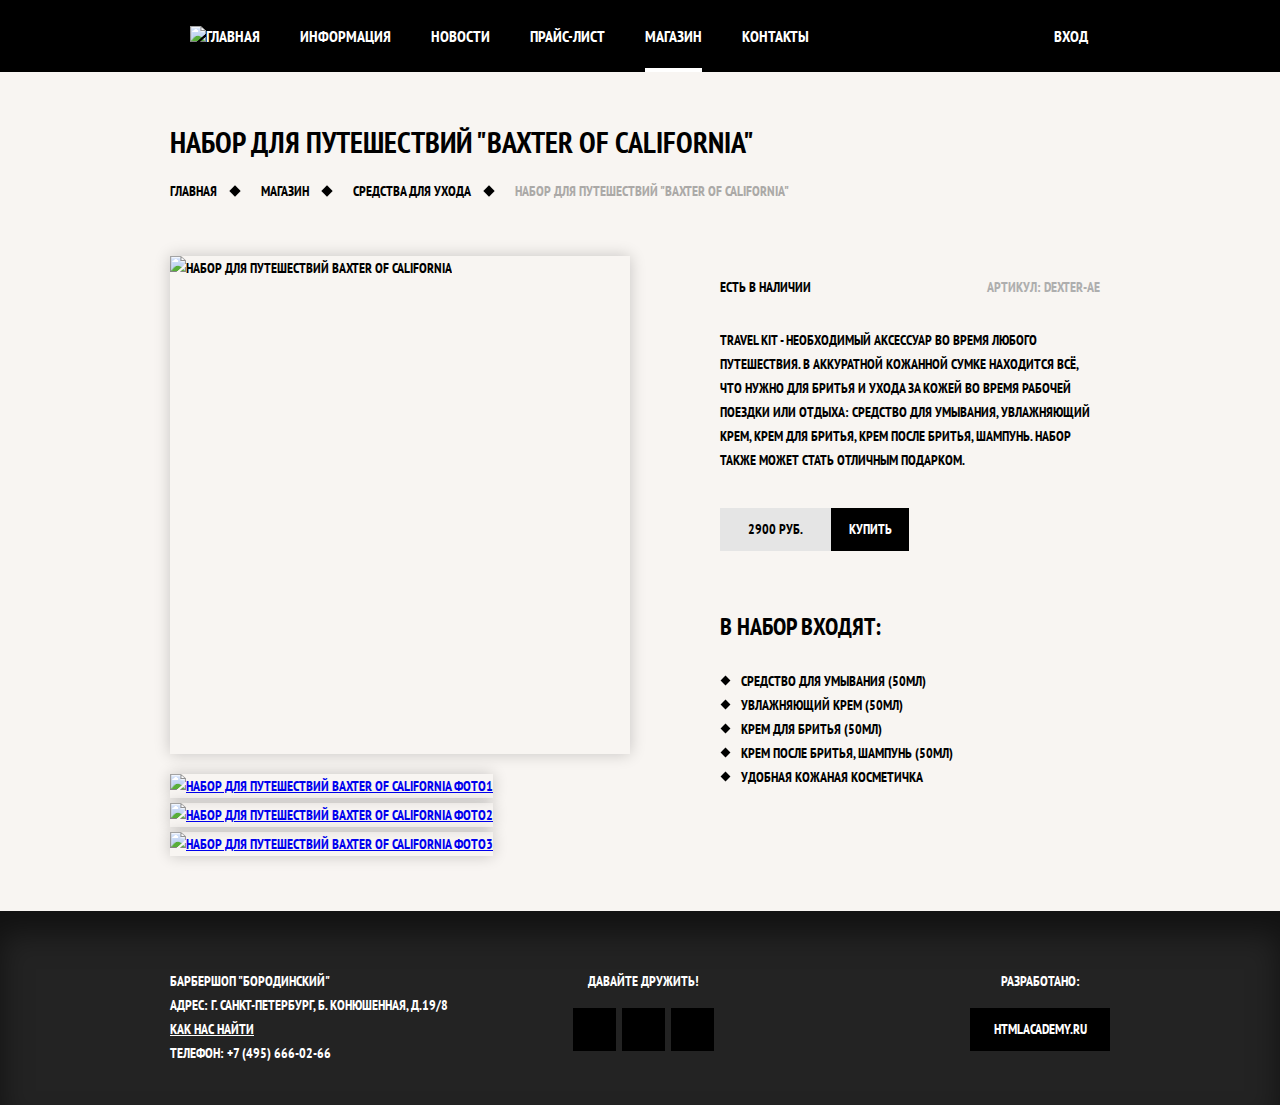
==== item.html @ e09c8097 "Upload" ====
<!DOCTYPE html>
<html lang="en">
<head>
	<meta charset="utf-8">
	<title>Барбершоп Бородинский</title>
	<meta name="description" content="Лучший барбершоп в Москве">
	<meta name="keywords" content="барбершоп, побриться, Бородинский">
	<link href='https://fonts.googleapis.com/css?family=PT+Sans+Narrow:400,700&subset=latin,cyrillic' rel='stylesheet' type='text/css'>
	<link rel="stylesheet" href="css/normalize.css">
	<link rel="stylesheet" href="css/style.css">
	<style type="text/css">.main-footer {margin-top: 50px;}</style>
</head>
<body>
	<header class="main-header">
		<div class="container clearfix">
			<nav class="main-navigation">
				<ul>
					<li><a href=""><img src="img/logo-header.png" width="111"	height="24" alt="Главная"></a></li>
					<li><a href="">Информация</a></li>
					<li><a href="">Новости</a></li>
					<li><a href="">Прайс-лист</a></li>
					<li class="active"><a href="">Магазин</a></li>
					<li><a href="">Контакты</a></li>
				</ul>		  
			</nav>
			<div class="user-block">
				<a href="" class="login">Вход</a>
			</div>
		</div>
	</header>

	<div class="container clearfix">
		<div class="title-card">
			<h1 class="page-title">Набор для путешествий "Baxter of California"</h1>
			<div class="breadcrumbs">
				<ul>
					<li><a href="#">Главная</a></li>
					<li><a href="#">Магазин</a></li>
					<li><a href="#">Средства для ухода</a></li>
					<li class="active">Набор для путешествий "Baxter of California"</li>
				</ul>
			</div>
		</div>
		<div class="item-gallery">
			<div class="main-item-image">
				<img src="img/big-item.jpg" width="460" height="498" alt="Набор для путешествий Baxter of California">
			</div>
			<div class="preview-item-image">
				<a href="#"><img src="img/small-item-foto1.jpg" width="140" height="149" alt="Набор для путешествий Baxter of California фото1"></a>
				<a href="#"><img src="img/small-item-foto2.jpg" width="140" height="149" alt="Набор для путешествий Baxter of California фото2"></a>
				<a href="#"><img src="img/small-item-foto3.jpg" width="140" height="149" alt="Набор для путешествий Baxter of California фото3"></a>
			</div> 
		</div>
		<div class="description">
			<div class="item-info">
				<span class="item-available">Есть в наличии</span>
				<span class="item-article">Артикул: DEXTER-AE</span>
			</div>
			<div class="item-description">
				Travel kit - необходимый аксессуар во время любого путешествия. В аккуратной кожанной сумке находится всё, что нужно для бритья и ухода за кожей во время рабочей поездки или отдыха: средство для умывания, увлажняющий крем, крем для бритья, крем после бритья, шампунь. Набор также может стать отличным подарком.
			</div>
				<div class="item-price">2900 руб.</div><button class="btn item-buy">Купить</button>
			<div class="kit">
				<h3 class="content-column-title">В набор входят:</h3>
				<ul class="kit-list">
					<li>Средство для умывания (50мл)</li>
					<li>Увлажняющий крем (50мл)</li>
					<li>Крем для бритья (50мл)</li>
					<li>Крем после бритья, шампунь (50мл)</li>
					<li>Удобная кожаная косметичка</li>
				</ul>
			</div>	
		</div>
	</div>

	<footer class="main-footer">
		<div class="container clearfix">
			<div class="footer-contacts">
				Барбершоп "Бородинский"<br>
				Адрес: г. Санкт-Петербург, Б. Конюшенная, д.19/8<br>
				<a href="#">Как нас найти</a><br>
				Телефон: +7 (495) 666-02-66
			</div>
			<div class="footer-social">
				<p>Давайте дружить!</p>
				<a href="https://vk.com/htmlacademy" class="social-btn btn-vk">VK</a><a href="https://www.facebook.com/htmlacademy" class="social-btn btn-fb">Facebook</a><a href="https://www.instagram.com/htmlacademy/" class="social-btn btn-insta">Instagram</a>
			</div>
			<div class="footer-develope">
				<p>Разработано:</p>
				<a href="https://htmlacademy.ru/" class="btn">HTMLACADEMY.ru</a>
			</div>
		</div>
	</footer>

</body>
</html>
---- css/style.css ----
body {
	min-width: 960px;
	margin: 0;
	padding: 0;
	font-size: 14px;
	line-height: 24px;
	font-weight: 700;
	font-family: "PT Sans Narrow", "Arial", sans-serif;
	text-transform: uppercase;
	color: black;
	background: #f8f5f2 url("../img/bg-index-content.png");
}
h1 {
	font-size: 30px;
	line-height: 42px;
	font-weight: inherit;
}
h2 {
	font-size: 30px;
	line-height: 42px;
	font-weight: inherit;
}
h3 {
	font-size: 24px;
	line-height: 30px;
	font-weight: inherit;
}
.container {
	width: 940px;
	margin: 0 auto;
	padding: 0 10px;

}
.clearfix:after { /* Псевдораспорка */
	content: "";
	display: table;
	clear: both;
}
								/*HEADER*/
.main-header {
	margin-bottom: 40px;
	background: black;
}
.main-navigation {
	float: left;
	width: 780px;
}
.user-block {
	position: relative;
	float: right;
	max-width: 140px; /* чтобы прижалось */
	font-size: 0;
}
.main-navigation ul {
	margin: 0;
	padding: 0;
	font-size: 0;
	list-style: none;
}
.main-navigation li {
	display: inline-block;
	vertical-align: top;
	text-decoration: none;
}
.main-navigation a {
	position: relative;
	display: block;
	padding: 26px 20px;
	font-size: 16px;
	line-height: 20px;
	text-decoration: none;
	color: white;
}
.main-navigation img {
	margin-left: 0;
	margin-top: -5px;
	margin-bottom: -4px;
}
.main-navigation a:hover,
.user-block a:hover {
	background: #242424;
	z-index: 1;
}
.main-navigation .active a:after {
	content: "";
	position: absolute;
	bottom: 0;
	left: 20px;
	right: 20px;
	height: 4px;
	background: white;
}
.main-navigation .active a:hover {
	background: none;
}
.user-block a {
	position: relative;
	display: inline-block;
	padding-top: 26px;
	padding-bottom: 26px;
	padding-left: 50px;
	padding-right: 22px;
	font-size: 16px;
	line-height: 20px;
	text-decoration: none;
	color: white;
}

.user-block:before {
	content:"";
	position: absolute;
	width: 17px;
	height: 17px;
	top: 28px;
	left: 20px;
	background-image: url("../img/sprite/sprite.png");
	background-position: -51px -50px;
	opacity: 1;
}
.user-block:hover:before {
	content:"";
	position: absolute;
	width: 17px;
	height: 17px;
	top: 28px;
	left: 20px;
	background-image: url("../img/sprite/sprite.png");
	background-position: -51px -50px;
	opacity: 0.3;
	z-index: 2;
}
								/* LOGO */
.logo {
	padding-top: 20px;
	width: 368px; 
	height: 204px;
	margin: 0 auto;
	margin-bottom: 21px;
}
.logo img {
  	width: 368px;
  	height: 204px;
}
.features-row {
	margin-bottom: 68px;
}
								/* FEATURES */
.features-item {
	float: left;
	width: 300px;
	margin-right: 20px;
	text-align: center;
	color: white;
}
.features-item:last-child {
	margin-right: 0;
}
.features-title {
	position: relative;
	font-size: 30px;
	line-height: 42px;
	padding-bottom: 35px;
	margin-bottom: 25px;
}
.features-item p {
	margin: 10px; 
}
.features-title:after {
	content: "";
	position: absolute;
	width: 20px;
	height: 20px;
	background: white;
	left: 140px;
	bottom: 4px;
	transform: rotate(45deg);	
}
								/* INDEX ROW#1 */
.index-content {
	padding: 44px 60px;
	padding-bottom: 49px;
	margin-bottom: 37px;
	background:
		url("../img/strip-content.png") no-repeat center,
		#f8f5f2 url("../img/bg-index-content.png");
}
.content-column-left {
	float: left;
	padding-left: 20px;
	width: 370px;
}
.content-column-right {
	float: right;
	margin-right: 20px;
	width: 300px;
}
.news-preview {
	list-style: none;
	padding: 0;
	margin: 0;
	margin-bottom: 29px;
}
.news-preview li{
	margin-bottom: 21px;
}
.content-column-title {
	margin: 0;
	margin-bottom: 20px;
}
.news-preview time{
	text-transform: none;
}
.gallery {
	position: relative;
	height: 260px;
}
.gallery-content {
	height: 164px;
	margin: 0;
	border: 7px solid white;
	background: #cccccc;
}
.gallery-content img {
	width: 286px;
	height: 164px;
}
.content-column-right .content-column-title {
	margin-bottom: 22px;
	margin-left: 2px;
}
							/* INDEX ROW#2 */
.index-content p {
	margin-bottom: 21px;
}
.appointment-form input {
	float: left;
	width: 110px;
	padding: 7px 13px;
	margin-right: 20px;
	margin-bottom: 19px;
	border: 2px solid black;

	font-size: 14px;
  	font-family: "PT Sans Narrow", sans-serif;
  	font-weight: 700;
  	line-height: 24px;
  	text-transform: uppercase;

	background: #f9f6f3;
	outline: none;
}
.appointment-form input:nth-child(2n) {
	margin-right: 0;
}
.appointment-form  input:focus {
  	border: 2px solid #663d15;
}
.appointment-form .btn {
	clear: both;
	width: 100%;
}
							/*BUTTONS  */
.btn {
	display: inline-block;
	vertical-align: top;
	min-width: 140px;
	padding: 10px 0;
	margin-right: 20px;

	font-size: 14px;
  	font-family: "PT Sans Narrow", sans-serif;
  	font-weight: 700;
  	line-height: 23px;
  	text-decoration: none;
  	text-transform: uppercase;

	color: white;
	background: black;
	text-decoration: none;
	text-align: center;

	border: none;
  	outline: none;
  	cursor: pointer;
}
.btn:hover,
.btn:active {
	background: #663d15;
}
.gallery .btn {
	position: absolute;
	bottom: 0;
	width: 140px;
	margin: 0;
}
.gallery-prev {
	left: 0;
}
.gallery-next {
	right: 0;
}
						/* FOOTER */
.main-footer {
	padding-top: 58px;
	padding-bottom: 40px;
	margin-top: 66px;
	color: white;
	background: #232323 url("../img/bg-footer.png");
	box-shadow: inset 0 22px 30px rgba(0,0,0,0.5);
}
.footer-contacts {
	float: left;
	width: 380px;
	margin-right: 20px;
}
.footer-contacts a {
	color: white;
}
.footer-contacts a:hover {
	text-decoration: none;
}
.footer-social {
	float: left;
	min-width: 140px;
	text-align: center;
}
.footer-social p {
	margin: 0;
	margin-bottom: 15px;
}
.social-btn {
	display: inline-block;
	vertical-align: top;
	width: 43px;
	height: 43px;
	margin: 0 3px;
	font-size: 0;
  	text-decoration: none;
  	background: black url("../img/sprite/sprite.png") no-repeat center;
}
.social-btn:hover {
	background: white url("../img/sprite/sprite.png") no-repeat center;;
}
.btn-vk {
    background-position: -114px -115px;
}
.btn-fb {
    background-position: -109px -77px;
}
.btn-insta {
	background-position: -31px -117px;
}
.btn-vk:hover {
    background-position: -160px 3px;
}
.btn-fb:hover {
    background-position: 5px -119px;
}
.btn-insta:hover {
	background-position: -72px -116px;
}
.footer-develope {
	float: right;
	max-width: 320px;
	text-align: center;
}
.footer-develope p {
	margin: 0;
	margin-bottom: 15px;
	text-align: center;
}
.footer-develope .btn {
	margin-right: 0;
}
.footer-develope .btn:hover {
	color: black;
	background: white;
}

					/* ITEM.html */
.title-card	{
	padding-top: 9px;
}				
.page-title {
	margin: 0;
	margin-bottom: 16px;
	color: black;
}
.breadcrumbs ul {
	padding: 0;
	margin: 0;
	margin-bottom: 48px;
	font-size: 0;
	list-style: none;
}
.breadcrumbs li {
	position: relative;
	display: inline-block;
	vertical-align: top;
	padding: 0 22px;
}
.breadcrumbs li:first-child {
	padding-left: 0;
}
.breadcrumbs .active{
	font-size: 14px;
	color: #aba9a7;
}
.breadcrumbs a {
	font-size: 14px;
	text-decoration: none;
	color: black;
}
.breadcrumbs li:after {
	content: "";
	position: absolute;
	width: 8px;
	height: 8px;
	background: black;
	right: 0;
	top: 8px;
	transform: rotate(45deg);	
}
.breadcrumbs li:last-child:after {
	display: none;
}
.breadcrumbs a:hover {
	color: #663d15;
}
.item-gallery {
	width: 460px;
	float: left;
}
.main-item-image {
	width: 460px;
	height: 498px;
	margin-bottom: 20px;
	box-shadow: 0 0 15px 0 rgba(0,0,0,0.2);
}
.preview-item-image {
	font-size: 0;
}
.preview-item-image a {
	margin-right: 20px;
	font-size: 14px;
}
.preview-item-image a:nth-child(3n) {
	margin-right: 0;
}
.preview-item-image img {
	box-shadow: 0 0 15px 0 rgba(0,0,0,0.2);
}

.description {
	float: right;
	width: 380px;
	padding: 19px 10px;
}
.item-available {
	float: left;
	margin-bottom: 29px;
}
.item-article {
	float: right;
	color: #aeaeae;
}
.item-description {
	margin-bottom: 36px;
	clear: both;
}
.item-price {
	display: inline-block;
	vertical-align: middle;
	text-align: center;
	min-width: 111px;
	line-height: 43px;
	background: #e5e5e5;
	color: black;
	text-transform: uppercase;
	font-size: 14px;
	text-decoration: none;
}
.item-buy {
	min-width: 78px;
	padding: 10px 10px;
	margin-bottom: 61px;
}
.kit-list {
	padding-left: 21px;
	padding-top: 7px;
	list-style: none;
}
.kit-list li {
	position: relative;
}
.kit-list li:before {
	content:"";
	position: absolute;
	left: -19px;
	top: 8px;
	width: 7px;
	height: 7px;
	transform: rotate(45deg);		
	background-color: black;
}
						/* SHOP */
.shop-filters {
	float: left;
	width: 220px;
}		
.filter-brand {
	margin-bottom: 38px;
}		
.filter-type {
	margin-bottom: 34px;
}	
.filter-brand fieldset,
.filter-type fieldset {
	border: none;
	padding: 0;
	margin: 0;
}
.filter-brand ul,
.filter-type ul {
	margin-top: 27px;
	list-style: none;
	padding: 0;
}



input[type="checkbox"] + label,
input[type="radio"] + label {
  	position: relative;
  	display: block;
  	margin-bottom: 18px;
 	padding-left: 44px;
 	cursor: pointer;
 	line-height: 19px;
}
input[type="checkbox"] + label:before {
	content: "";
	position: absolute;
	left: 0;
	top: 0;
	width: 16px;
	height: 16px;
	border: 2px solid black;
	background-color: #f9f6f3;
}
input[type="checkbox"]:checked + label:before {
	content: "";
	background: url("../img/sprite/sprite.png") no-repeat;
	background-position: -12px -12px;
}
input[type="checkbox"] + label:hover {
	content: "";
	color: #ba8f1a;
}
input[type="checkbox"]:disabled + label:before {
	content: "";
	color: grey;
	border: 2px solid #adaba9;
}
input[type="checkbox"]:disabled + label {
	content: "";
	color: #adaba9;
	cursor: default;
}
input[type="checkbox"]:disabled:checked + label:before {
	content: "";
	color: grey;
	background: url("../img/sprite/sprite.png") no-repeat;
	background-position: -52px -12px;
}



input[type="radio"] + label:before {
	content: "";
	position: absolute;
	top: 0;
	left: 0;
	width: 16px;
	height: 16px;
	border: 2px solid black;
	border-radius: 50px;
}
input[type="radio"]:checked + label:after {
	content: "";
	position: absolute;
	top: 6px;
	left: 6px;
	width: 4px;
	height: 4px;
	border: 2px solid black;
	border-radius: 50px;
	background-color: black;
}
input[type="radio"] + label:hover {
	content: "";
	color: #ba8f1a;
}
input[type="radio"]:disabled + label {
	content: "";
	color: grey;
	cursor: default;
}
input[type="radio"]:disabled + label:before {
	content: "";
	position: absolute;
	top: 0;
	left: 0;
	width: 16px;
	height: 16px;
	border: 2px solid #adaba9;
	border-radius: 50px;
}
input[type="radio"]:disabled:checked + label:after {
	content: "";
	position: absolute;
	top: 6px;
	left: 6px;
	width: 4px;
	height: 4px;
	border: 2px solid #adaba9;
	border-radius: 50px;
	background-color: #adaba9;
}
.shop-filters .btn {
	text-align: center;
	min-width: 112px;
	font-size: 13px;
}

.shop-items {
	float: right;
	width: 700px;
	font-size: 0;
}
.item-card {
	display: inline-block;
	vertical-align: top;
	width: 220px;
	min-height: 285px;
	margin-right: 20px;
	margin-bottom: 20px;
	font-size: 14px;
	background: white;
	box-shadow: 0 0 15px 0 rgba(0,0,0,0.2);
}
.item-card:nth-child(3n) {
	margin-right: 0;
}
.item-card .btn {
	min-width: 79px;
	margin-right: 0;
	margin-left: -2px;
}
.action {
	margin: 0 15px;
	font-size: 0;
}
.item-title {
	margin: 2px 15px;
}
.item-title a {
	font-size: 14px;
	color: black;
	text-transform: none;
	text-decoration: none;
}
.item-title .item-brand {
	display: block;
	margin-top: -6px;
	margin-bottom: 10px;
	text-transform: uppercase;
}
.page-list {
	margin-top: 25px;
}
.page-list .btn	 {
	min-width: 43px;
	margin-right: 7px;
}
.page-list .active {
	color: black;
	background-color: white;
}
.legend-brand {
	font-size: 24px;
	line-height: 18px;
}
/*                       PRICE.HTML                   */
.inner-page .breadcrumbs ul{
	margin-bottom: 40px;
}

.art-title {
	text-align: center;
	margin-bottom: 60px;
}
.art-title h2 {
	position: relative;
	display: inline;
	font-size: 48px;
	line-height: 50px;
	text-align: center;
	padding: 0 25px;
	background: #f8f5f2 url("../img/bg-index-content.png");
	z-index: 2;
}
.art-title:after {
	content: "";
	display: block;
	position: relative;
	top: -25px;
	border-bottom: 2px solid black;
	z-index: 1;
}
.price-column-left {
	float: left;
	width: 460px;
	margin-bottom: 40px;
}
.price-column-right {
	float: right;
	width: 460px;
	margin-bottom: 40px;
}
.table-price h3 {
	text-align: left;
	margin-bottom: 34px;
}
.table-price {
	width: 100%;
	border-collapse: collapse;
	border: 2px solid black;
}
.table-price td {
	width: 50%;
	border: 2px solid black;
}
.table-price td:first-child {
	padding: 7px 17px;
}
.table-price td:last-child {
	text-align: center;
}
.custom-list {
	padding: 0;
	margin: 0;
	margin-top: 27px;
	list-style: none;
}
.custom-list li {
	position: relative;
	padding-left: 20px;
	margin-bottom: 13px;
}
.custom-list li:before {
	content: "";
	position: absolute;
	width: 8px;
	height: 8px;
	top: 30%;
	left: 0;
	background: black;
	transform: rotate(45deg);
}


.sprite {
    background-image: url("../img/sprite/sprite.png");
    background-repeat: no-repeat;
    display: block;
}

.sprite-checkbox-check {
    width: 20px;
    height: 20px;
    background-position: -10px -10px;
}

.sprite-checkbox-check-block {
    width: 20px;
    height: 20px;
    background-position: -50px -10px;
}

.sprite-checkbox-empty {
    width: 20px;
    height: 20px;
    background-position: -90px -10px;
}

.sprite-checkbox-empty-block {
    width: 20px;
    height: 20px;
    background-position: -130px -10px;
}

.sprite-form-close-cross {
    width: 21px;
    height: 21px;
    background-position: -10px -50px;
}

.sprite-form-login {
    width: 18px;
    height: 16px;
    background-position: -51px -50px;
}

.sprite-form-pass {
    width: 15px;
    height: 17px;
    background-position: -89px -50px;
}

.sprite-form-user {
    width: 15px;
    height: 15px;
    background-position: -124px -50px;
}

.sprite-icon-fb {
    width: 12px;
    height: 22px;
    background-position: -124px -85px;
}

.sprite-icon-fb-black {
    width: 12px;
    height: 22px;
    background-position: -10px -127px;
}

.sprite-icon-insta {
    width: 21px;
    height: 21px;
    background-position: -42px -127px;
}

.sprite-icon-insta-black {
    width: 21px;
    height: 21px;
    background-position: -83px -127px;
}

.sprite-icon-vk {
    width: 25px;
    height: 16px;
    background-position: -124px -127px;
}

.sprite-icon-vk-black {
    width: 25px;
    height: 16px;
    background-position: -170px -10px;
}

.sprite-radio-empty {
    width: 20px;
    height: 20px;
    background-position: -170px -46px;
}

.sprite-radio-empty-block {
    width: 20px;
    height: 20px;
    background-position: -156px -86px;
}

.sprite-radio-select {
    width: 20px;
    height: 20px;
    background-position: -169px -126px;
}

.sprite-radio-select-block {
    width: 20px;
    height: 20px;
    background-position: -124px -166px;
}
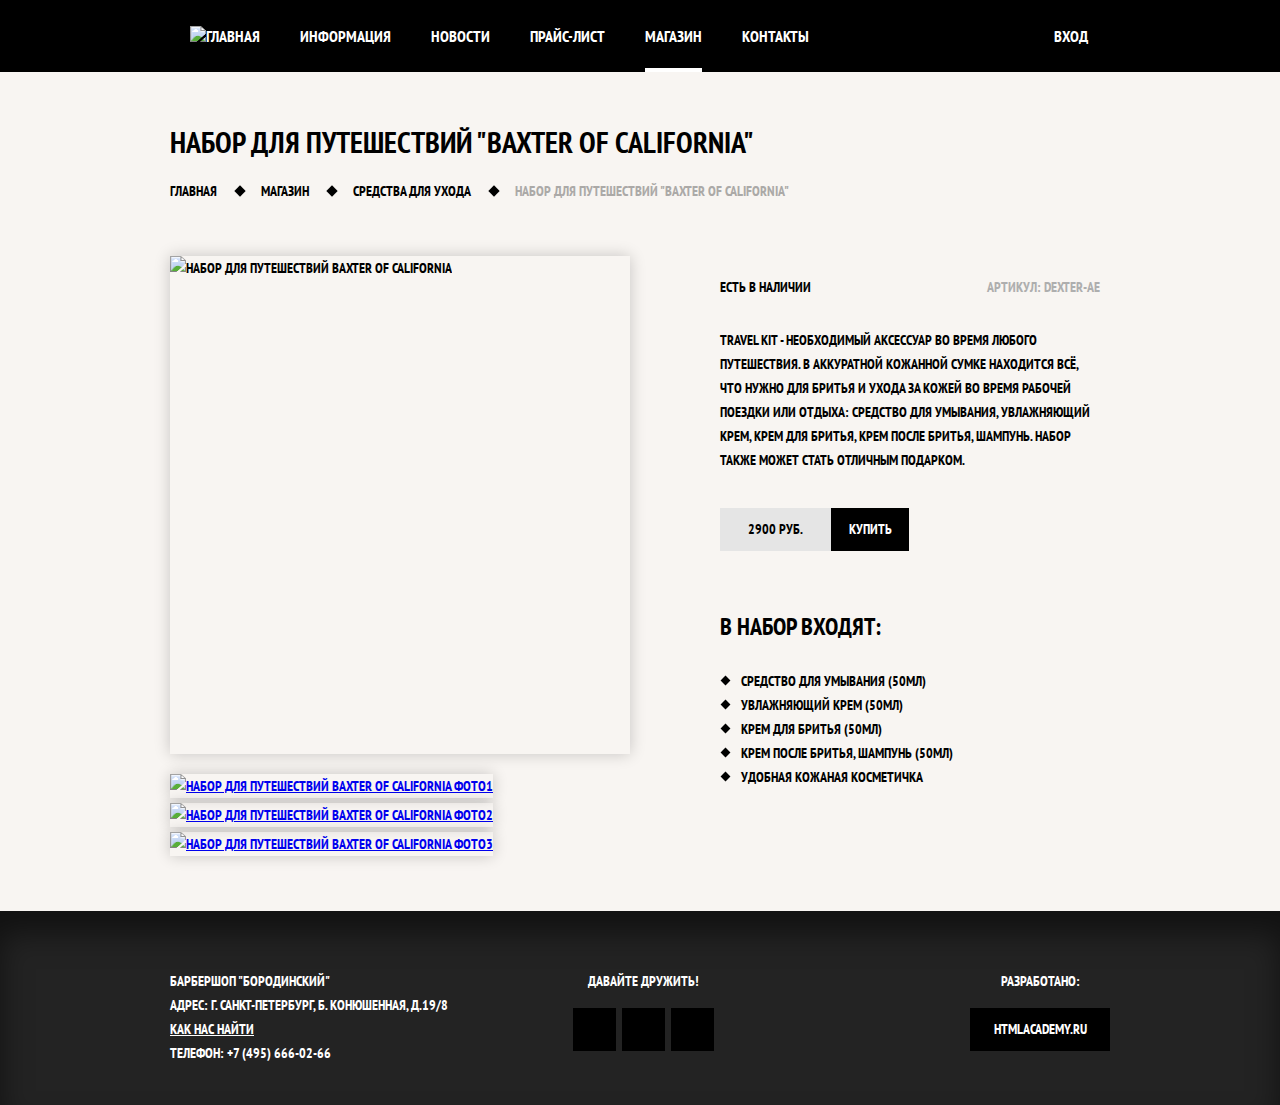
==== commit 8bbc0649: "+overlay for modal js" ====
--- a/item.html
+++ b/item.html
@@ -8,34 +8,56 @@
 	<link href='https://fonts.googleapis.com/css?family=PT+Sans+Narrow:400,700&subset=latin,cyrillic' rel='stylesheet' type='text/css'>
 	<link rel="stylesheet" href="css/normalize.css">
 	<link rel="stylesheet" href="css/style.css">
-	<style type="text/css">.main-footer {margin-top: 50px;}</style>
 </head>
-<body>
+<body class="inner-page">
+
 	<header class="main-header">
 		<div class="container clearfix">
 			<nav class="main-navigation">
 				<ul>
-					<li><a href=""><img src="img/logo-header.png" width="111"	height="24" alt="Главная"></a></li>
-					<li><a href="">Информация</a></li>
-					<li><a href="">Новости</a></li>
-					<li><a href="">Прайс-лист</a></li>
-					<li class="active"><a href="">Магазин</a></li>
-					<li><a href="">Контакты</a></li>
+					<li><a href="index.html"><img src="img/logo-header.png" width="111"	height="24" alt="Главная"></a></li>
+					<li><a href="#">Информация</a></li>
+					<li><a href="#">Новости</a></li>
+					<li><a href="price.html">Прайс-лист</a></li>
+					<li class="active"><a href="shop.html">Магазин</a></li>
+					<li><a href="index.html#contacts">Контакты</a></li>
 				</ul>		  
 			</nav>
 			<div class="user-block">
-				<a href="" class="login">Вход</a>
+				<a href="login-nojs.html" class="login">Вход</a>
 			</div>
 		</div>
 	</header>
+
+	<div class="container">
+		<div class="modal">
+			<h3 class="modal-title">Личный кабинет</h3>
+			<span class="modal-text">Ведите пожалуйста свой логин и пароль</span>
+			<form action="https://echo.htmlacademy.ru" method="post">
+				<div class="user-field"> 
+					<input id="user-login" type="text" name="user-login" placeholder="Логин">
+					<label for="user-login" class="sprite sprite-form-user"></label>
+				</div>
+				<div class="user-field"> 
+					<input id="user-pass" type="password" name="user-pass" placeholder="Пароль">
+					<label for="user-pass" class="sprite sprite-form-pass"></label>
+				</div>
+				<input id="remember-check" type="checkbox" name="remember-check" checked hidden>
+				<label for="remember-check">Запомните меня</label>
+				<a href="#" class="modal-forget">Я забыл пароль!</a>
+				<button type="submit" class="btn">Войти</button>
+			</form>
+			<button class="modal-close">Закрыть</button>
+		</div>
+	</div>
 
 	<div class="container clearfix">
 		<div class="title-card">
 			<h1 class="page-title">Набор для путешествий "Baxter of California"</h1>
 			<div class="breadcrumbs">
 				<ul>
-					<li><a href="#">Главная</a></li>
-					<li><a href="#">Магазин</a></li>
+					<li><a href="index.html">Главная</a></li>
+					<li><a href="shop.html">Магазин</a></li>
 					<li><a href="#">Средства для ухода</a></li>
 					<li class="active">Набор для путешествий "Baxter of California"</li>
 				</ul>
@@ -91,6 +113,6 @@
 			</div>
 		</div>
 	</footer>
-
+	<script src="js/login.js"></script> 
 </body>
 </html>--- a/css/style.css
+++ b/css/style.css
@@ -7,6 +7,9 @@
 	font-weight: 700;
 	font-family: "PT Sans Narrow", "Arial", sans-serif;
 	text-transform: uppercase;
+	background: #070707 url("../img/bg.jpg") no-repeat top;
+}
+.inner-page {
 	color: black;
 	background: #f8f5f2 url("../img/bg-index-content.png");
 }
@@ -29,9 +32,28 @@
 	width: 940px;
 	margin: 0 auto;
 	padding: 0 10px;
-
-}
-.clearfix:after { /* Псевдораспорка */
+}
+input::-webkit-input-placeholder { /* Chrome, Safari, Opera */
+    color: black;
+	opacity: 1;
+}
+input::-moz-placeholder {  /* Firefox */
+    color: black;
+	opacity: 1;
+}
+input:-ms-input-placeholder { /* IE10–11 */
+    color: black;
+	opacity: 1;
+}
+input::-ms-input-placeholder { /* Edge */
+    color: black;
+	opacity: 1;
+}
+input::placeholder { /* CSS Working Draft */
+   	color: black;
+	opacity: 1;
+}
+.clearfix::after { /* Псевдораспорка */
 	content: "";
 	display: table;
 	clear: both;
@@ -44,12 +66,6 @@
 .main-navigation {
 	float: left;
 	width: 780px;
-}
-.user-block {
-	position: relative;
-	float: right;
-	max-width: 140px; /* чтобы прижалось */
-	font-size: 0;
 }
 .main-navigation ul {
 	margin: 0;
@@ -81,7 +97,7 @@
 	background: #242424;
 	z-index: 1;
 }
-.main-navigation .active a:after {
+.main-navigation .active a::after {
 	content: "";
 	position: absolute;
 	bottom: 0;
@@ -92,6 +108,13 @@
 }
 .main-navigation .active a:hover {
 	background: none;
+}
+
+.user-block {
+	position: relative;
+	float: right;
+	max-width: 140px;
+	font-size: 0;
 }
 .user-block a {
 	position: relative;
@@ -106,7 +129,7 @@
 	color: white;
 }
 
-.user-block:before {
+.user-block a::before {
 	content:"";
 	position: absolute;
 	width: 17px;
@@ -117,19 +140,156 @@
 	background-position: -51px -50px;
 	opacity: 1;
 }
-.user-block:hover:before {
-	content:"";
-	position: absolute;
-	width: 17px;
-	height: 17px;
-	top: 28px;
-	left: 20px;
-	background-image: url("../img/sprite/sprite.png");
-	background-position: -51px -50px;
-	opacity: 0.3;
-	z-index: 2;
-}
-								/* LOGO */
+.user-block a:hover::before {
+	opacity: .3;
+}
+								/*MODAL*/
+.modal {
+	display: none;
+	position: fixed;
+	margin-left: 240px;
+	width: 300px;
+	padding: 25px 80px;
+	background: #f8f5f2 url("../img/bg-index-content.png");
+	box-shadow: 0px 30px 80px 10px rgba(0,1,1,.75);
+	z-index: 20; /* без z-index слой становится полупрозрачным + placeholder поверх */
+}
+
+@keyframes bounce {
+	0% { transform: translateY(-2000px); }
+	70% { transform: translateY(30px); }
+	90% { transform: translateY(-10px); }
+	100% { transform: translateY(0); }
+}
+.modal-on {
+	display: block;
+	animation: bounce 0.6s;
+}
+.modal-error {
+	animation: shake 0.6s;
+}
+/* .overlay {
+	overflow: hidden;
+}*/
+.modal-overlay {
+	display: none;
+	position: fixed;
+	width: 100%;
+	height: 100%;
+	top: 0;
+	left: 0;
+	z-index: 5;
+	background-color: rgba(0,0,0,.7);
+}
+.overlay-on {
+	display: block;
+}
+
+
+.modal-close {
+	content: "";
+	display: block;
+	position: absolute;
+	top: 10px;
+	right: -35px;
+	width: 21px;
+    height: 21px;
+    border: none;
+    outline: none;
+    box-shadow: none;
+    font-size: 0;
+    background-color: transparent;
+    background-image: url("../img/sprite/sprite.png") ;
+    background-repeat: no-repeat;
+    background-position: -10px -50px;
+    cursor: pointer;
+}
+.modal-forget {
+	display: block;
+	float: right;
+	color: black;
+	line-height: 19px;
+}
+.modal input[type="text"],
+.modal input[type="password"] {
+	width: 100%;
+	box-sizing: border-box;
+	padding: 7px 13px;
+	border: 2px solid black;
+	font-size: 14px;
+	line-height: 18px;
+	text-transform: uppercase;
+	outline: none;
+	background: #f9f6f3;
+}
+.modal input:focus {
+  	border-color: #663d15;
+}
+.modal input[type="checkbox"] + label {
+	float: left;
+	max-width: 130px;
+    padding-left: 30px;
+    margin-bottom: 0;
+}
+
+.modal-map {
+	display: none;
+	box-sizing: border-box;	
+	position: fixed;
+	top: 90px;
+	margin-left: 80px;
+	width: 780px;
+	height: 574px;
+	background-color: lightgrey;
+	box-shadow: 0px 30px 80px 10px rgba(0,1,1,.75);
+	z-index: 10;
+}
+.modal-map-on {
+	display: block;
+	animation: bounce 0.6s;
+}
+									/*modal-nojs*/
+.modal-nojs {
+	display: block;
+	position: static;
+	margin: 0 auto;
+}
+.modal-map-nojs {
+	display: block;
+	position: static;
+	margin: 0 auto;
+	border: 8px solid white;
+}							
+.user-field {
+	width: 100%;
+	position: relative;
+	margin-bottom: 9px;
+}
+.user-field:first-child {
+	margin-top: 15px;
+}
+.user-field:last-child {
+	margin-bottom: 19px;
+}
+.user-field label {
+	display: block;
+	position: absolute;
+	top: 10px;
+	right: 13px;
+	width: 20px;
+	height: 20px;
+}
+.modal .btn {
+	margin-top: 20px;
+	margin-bottom: 35px;
+	width: 100%;
+}
+@keyframes shake {
+	0%, 100% { transform: translateX(0); }
+	10%, 30%, 50%, 70%, 90% { transform: translateX(-10px); }
+	20%, 40%, 60%, 80% { transform: translateX(10px); }
+}
+							/* LOGO */
 .logo {
 	padding-top: 20px;
 	width: 368px; 
@@ -243,7 +403,7 @@
 	font-size: 14px;
   	font-family: "PT Sans Narrow", sans-serif;
   	font-weight: 700;
-  	line-height: 24px;
+  	line-height: 14px;
   	text-transform: uppercase;
 
 	background: #f9f6f3;
@@ -252,7 +412,7 @@
 .appointment-form input:nth-child(2n) {
 	margin-right: 0;
 }
-.appointment-form  input:focus {
+input:focus {
   	border: 2px solid #663d15;
 }
 .appointment-form .btn {
@@ -300,6 +460,9 @@
 	right: 0;
 }
 						/* FOOTER */
+.inner-page .main-footer {
+	margin-top: 50px;
+}
 .main-footer {
 	padding-top: 58px;
 	padding-bottom: 40px;
@@ -417,7 +580,7 @@
 	width: 8px;
 	height: 8px;
 	background: black;
-	right: 0;
+	right: -5px;
 	top: 8px;
 	transform: rotate(45deg);	
 }
@@ -526,9 +689,6 @@
 	list-style: none;
 	padding: 0;
 }
-
-
-
 input[type="checkbox"] + label,
 input[type="radio"] + label {
   	position: relative;
@@ -573,9 +733,6 @@
 	background: url("../img/sprite/sprite.png") no-repeat;
 	background-position: -52px -12px;
 }
-
-
-
 input[type="radio"] + label:before {
 	content: "";
 	position: absolute;
@@ -632,7 +789,6 @@
 	min-width: 112px;
 	font-size: 13px;
 }
-
 .shop-items {
 	float: right;
 	width: 700px;
@@ -647,10 +803,13 @@
 	margin-bottom: 20px;
 	font-size: 14px;
 	background: white;
-	box-shadow: 0 0 15px 0 rgba(0,0,0,0.2);
+	box-shadow: 0 0 15px 0 rgba(0,0,0,.2);
 }
 .item-card:nth-child(3n) {
 	margin-right: 0;
+}
+.item-card:hover {
+	box-shadow: 3px 3px 25px 0 rgba(0,0,0,.2);
 }
 .item-card .btn {
 	min-width: 79px;
@@ -692,10 +851,6 @@
 	line-height: 18px;
 }
 /*                       PRICE.HTML                   */
-.inner-page .breadcrumbs ul{
-	margin-bottom: 40px;
-}
-
 .art-title {
 	text-align: center;
 	margin-bottom: 60px;
